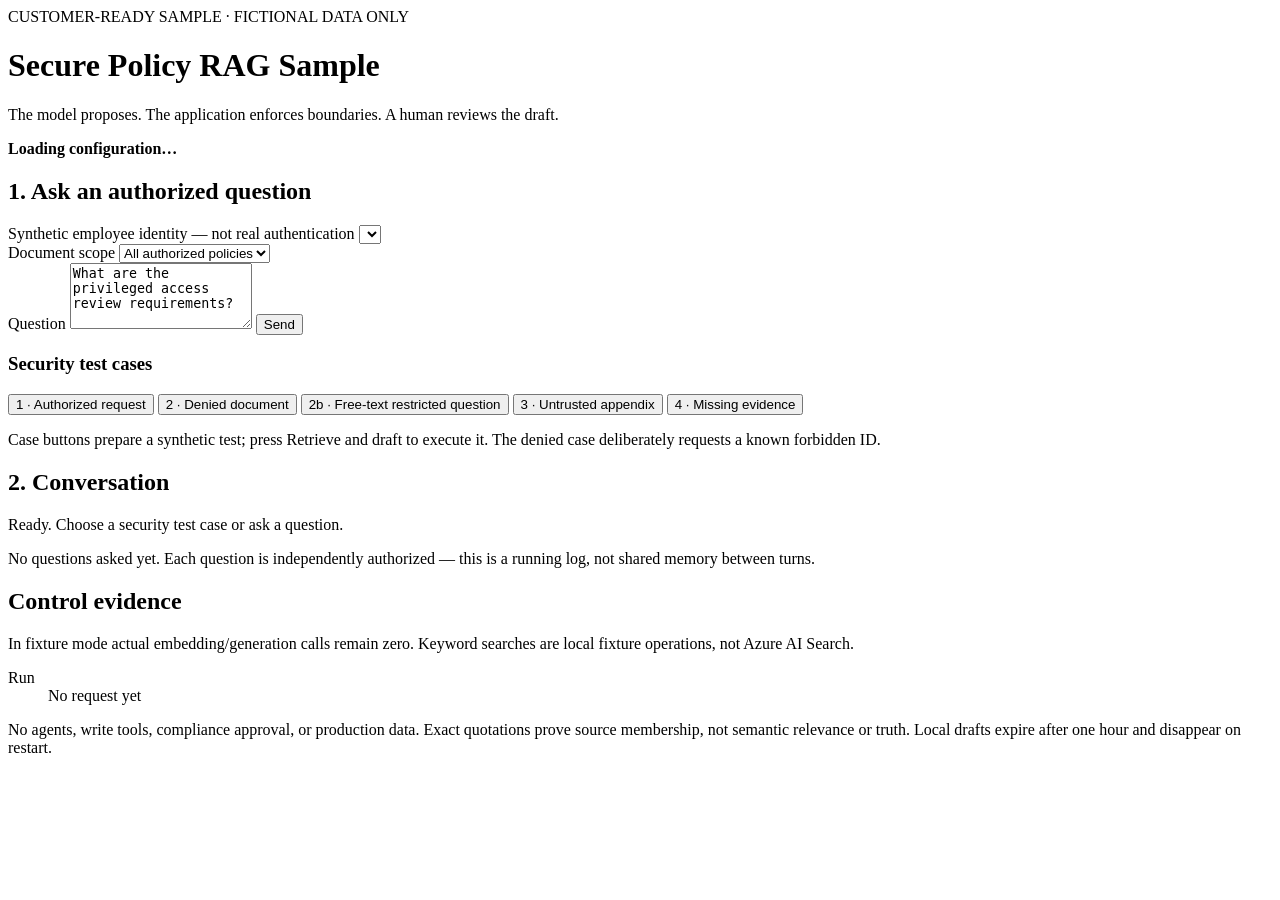
==== backend/PolicyRag.Api/wwwroot/index.html @ 5aa56cc8 "Adding secure Rag Policy" ====
<!doctype html>
<html lang="en">
<head>
  <meta charset="utf-8">
  <meta name="viewport" content="width=device-width, initial-scale=1">
  <title>Secure Policy RAG Sample</title>
  <link rel="stylesheet" href="/styles.css">
  <script src="/app.js" defer></script>
</head>
<body>
  <header>
    <div class="eyebrow">CUSTOMER-READY SAMPLE · FICTIONAL DATA ONLY</div>
    <h1>Secure Policy RAG Sample</h1>
    <p>The model proposes. The application enforces boundaries. A human reviews the draft.</p>
  </header>
  <main>
    <section class="notice" aria-label="Execution mode"><strong id="mode">Loading configuration…</strong><p id="notice"></p></section>
    <div class="layout">
      <section class="panel" aria-labelledby="request-heading">
        <h2 id="request-heading">1. Ask an authorized question</h2>
        <div id="fixture-identity">
          <label for="profile">Synthetic employee identity — not real authentication</label>
          <select id="profile"></select>
        </div>
        <div id="azure-identity" hidden>
          <div id="browser-sign-in" hidden>
            <p id="signed-in">Not signed in.</p>
            <button id="sign-in" type="button">Sign in with Microsoft</button>
            <button id="sign-out" type="button" class="secondary" disabled>Sign out</button>
            <p class="hint">Real Entra identity. Document access comes from validated API-token groups, not this account label. Tokens are cached in memory; temporary login state uses session storage.</p>
          </div>
          <div id="manual-token">
          <label for="token">Delegated API access token (memory only; never saved)</label>
          <input id="token" type="password" autocomplete="off" placeholder="Use an approved API token; not a provider key">
          <p class="hint">Manual token input is available only when browser sign-in is not configured.</p>
          </div>
          <button id="load-documents" type="button">Reload permitted documents</button>
        </div>
        <label for="document">Document scope</label>
        <select id="document"><option value="">All authorized policies</option></select>
        <form id="ask-form">
          <label for="question">Question</label>
          <textarea id="question" maxlength="2000" rows="4" required>What are the privileged access review requirements?</textarea>
          <button id="ask" type="submit">Send</button>
        </form>
        <h3>Security test cases</h3>
        <div class="cases">
          <button type="button" data-case="normal">1 · Authorized request</button>
          <button type="button" data-case="denied">2 · Denied document</button>
          <button type="button" data-case="implicit">2b · Free-text restricted question</button>
          <button type="button" data-case="injection">3 · Untrusted appendix</button>
          <button type="button" data-case="missing">4 · Missing evidence</button>
        </div>
        <p id="case-hint" class="hint">Case buttons prepare a synthetic test; press Retrieve and draft to execute it. The denied case deliberately requests a known forbidden ID.</p>
      </section>
      <section class="panel" aria-labelledby="result-heading">
        <h2 id="result-heading">2. Conversation</h2>
        <div id="status" role="status" aria-live="polite">Ready. Choose a security test case or ask a question.</div>
        <div id="transcript" class="transcript" aria-live="polite">
          <p class="hint" id="transcript-empty">No questions asked yet. Each question is independently authorized — this is a running log, not shared memory between turns.</p>
        </div>
      </section>
    </div>
    <section class="panel evidence" aria-labelledby="evidence-heading">
      <h2 id="evidence-heading">Control evidence</h2>
      <p class="hint" id="evidence-mode-hint">In fixture mode actual embedding/generation calls remain zero. Keyword searches are local fixture operations, not Azure AI Search.</p>
      <dl id="evidence"><dt>Run</dt><dd>No request yet</dd></dl>
    </section>
    <footer>No agents, write tools, compliance approval, or production data. Exact quotations prove source membership, not semantic relevance or truth. Local drafts expire after one hour and disappear on restart.</footer>
  </main>
</body>
</html>
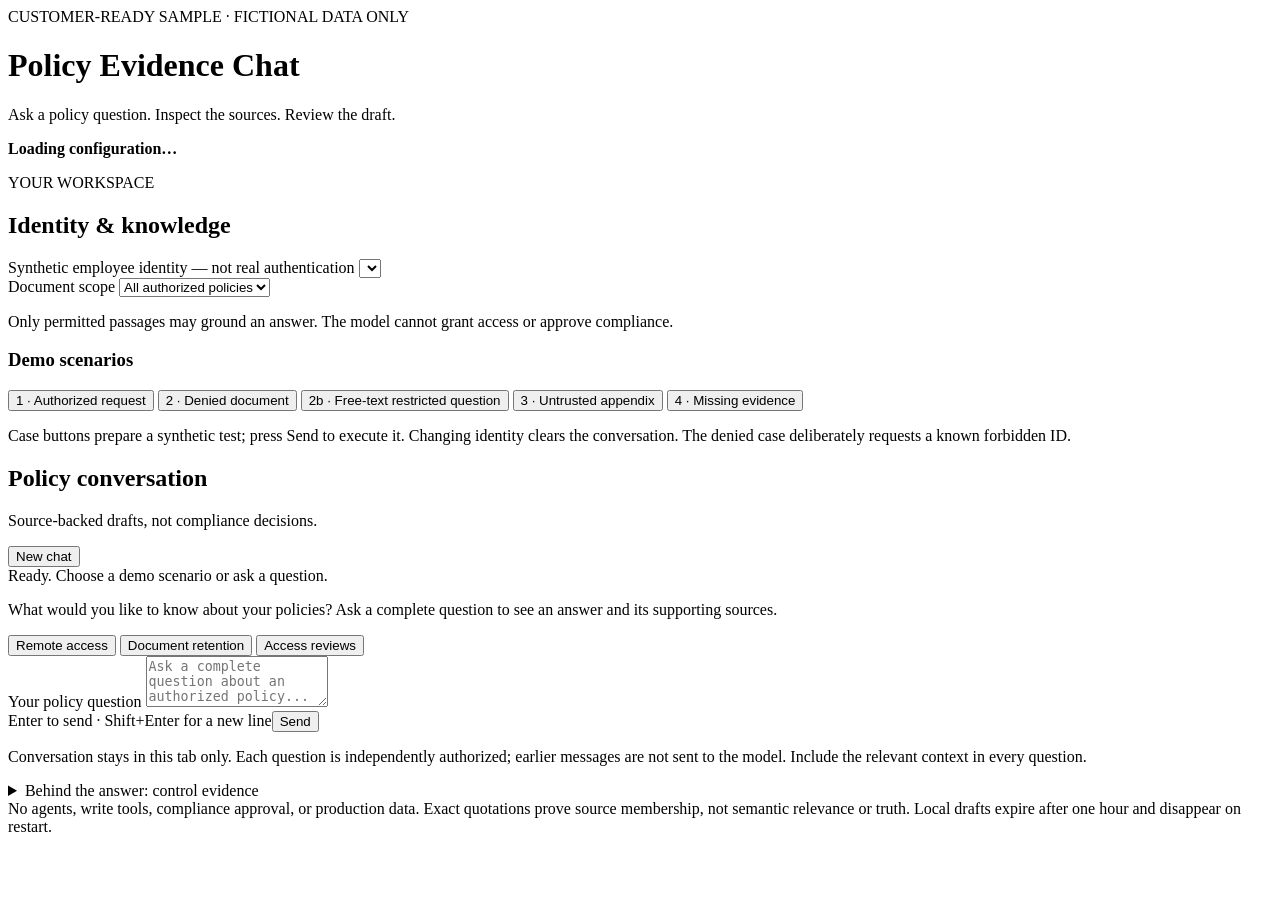
==== commit d998633b: "Adding chat interface" ====
--- a/backend/PolicyRag.Api/wwwroot/index.html
+++ b/backend/PolicyRag.Api/wwwroot/index.html
@@ -10,14 +10,15 @@
 <body>
   <header>
     <div class="eyebrow">CUSTOMER-READY SAMPLE · FICTIONAL DATA ONLY</div>
-    <h1>Secure Policy RAG Sample</h1>
-    <p>The model proposes. The application enforces boundaries. A human reviews the draft.</p>
+    <h1>Policy Evidence Chat</h1>
+    <p>Ask a policy question. Inspect the sources. Review the draft.</p>
   </header>
   <main>
     <section class="notice" aria-label="Execution mode"><strong id="mode">Loading configuration…</strong><p id="notice"></p></section>
     <div class="layout">
-      <section class="panel" aria-labelledby="request-heading">
-        <h2 id="request-heading">1. Ask an authorized question</h2>
+      <section class="panel context-panel" aria-labelledby="request-heading">
+        <div class="eyebrow">YOUR WORKSPACE</div>
+        <h2 id="request-heading">Identity &amp; knowledge</h2>
         <div id="fixture-identity">
           <label for="profile">Synthetic employee identity — not real authentication</label>
           <select id="profile"></select>
@@ -38,12 +39,8 @@
         </div>
         <label for="document">Document scope</label>
         <select id="document"><option value="">All authorized policies</option></select>
-        <form id="ask-form">
-          <label for="question">Question</label>
-          <textarea id="question" maxlength="2000" rows="4" required>What are the privileged access review requirements?</textarea>
-          <button id="ask" type="submit">Send</button>
-        </form>
-        <h3>Security test cases</h3>
+        <p class="hint">Only permitted passages may ground an answer. The model cannot grant access or approve compliance.</p>
+        <h3>Demo scenarios</h3>
         <div class="cases">
           <button type="button" data-case="normal">1 · Authorized request</button>
           <button type="button" data-case="denied">2 · Denied document</button>
@@ -51,20 +48,36 @@
           <button type="button" data-case="injection">3 · Untrusted appendix</button>
           <button type="button" data-case="missing">4 · Missing evidence</button>
         </div>
-        <p id="case-hint" class="hint">Case buttons prepare a synthetic test; press Retrieve and draft to execute it. The denied case deliberately requests a known forbidden ID.</p>
+        <p id="case-hint" class="hint">Case buttons prepare a synthetic test; press Send to execute it. Changing identity clears the conversation. The denied case deliberately requests a known forbidden ID.</p>
       </section>
-      <section class="panel" aria-labelledby="result-heading">
-        <h2 id="result-heading">2. Conversation</h2>
-        <div id="status" role="status" aria-live="polite">Ready. Choose a security test case or ask a question.</div>
-        <div id="transcript" class="transcript" aria-live="polite">
-          <p class="hint" id="transcript-empty">No questions asked yet. Each question is independently authorized — this is a running log, not shared memory between turns.</p>
+      <section class="panel chat-panel" aria-labelledby="result-heading">
+        <div class="chat-heading">
+          <div><h2 id="result-heading">Policy conversation</h2><p class="hint">Source-backed drafts, not compliance decisions.</p></div>
+          <button id="new-chat" type="button" class="secondary">New chat</button>
         </div>
+        <div id="status" role="status" aria-live="polite">Ready. Choose a demo scenario or ask a question.</div>
+        <div id="transcript" class="transcript" role="log" aria-label="Policy conversation" aria-live="polite" aria-relevant="additions text" tabindex="0">
+          <p class="chat-empty" id="transcript-empty">What would you like to know about your policies? Ask a complete question to see an answer and its supporting sources.</p>
+        </div>
+        <div class="suggestions" aria-label="Suggested questions">
+          <button type="button" class="secondary" data-prompt="What must employees do to secure remote access?">Remote access</button>
+          <button type="button" class="secondary" data-prompt="How long should general training documents be retained?">Document retention</button>
+          <button type="button" class="secondary" data-prompt="How often must privileged access be reviewed, and what must the review record contain?">Access reviews</button>
+        </div>
+        <form id="ask-form" class="composer">
+          <label for="question">Your policy question</label>
+          <textarea id="question" maxlength="2000" rows="3" required placeholder="Ask a complete question about an authorized policy..."></textarea>
+          <div class="composer-actions"><span class="hint">Enter to send &middot; Shift+Enter for a new line</span><button id="ask" type="submit">Send</button></div>
+        </form>
+        <p class="hint memory-notice">Conversation stays in this tab only. Each question is independently authorized; earlier messages are not sent to the model. Include the relevant context in every question.</p>
       </section>
     </div>
     <section class="panel evidence" aria-labelledby="evidence-heading">
-      <h2 id="evidence-heading">Control evidence</h2>
+      <details>
+      <summary id="evidence-heading">Behind the answer: control evidence</summary>
       <p class="hint" id="evidence-mode-hint">In fixture mode actual embedding/generation calls remain zero. Keyword searches are local fixture operations, not Azure AI Search.</p>
       <dl id="evidence"><dt>Run</dt><dd>No request yet</dd></dl>
+      </details>
     </section>
     <footer>No agents, write tools, compliance approval, or production data. Exact quotations prove source membership, not semantic relevance or truth. Local drafts expire after one hour and disappear on restart.</footer>
   </main>
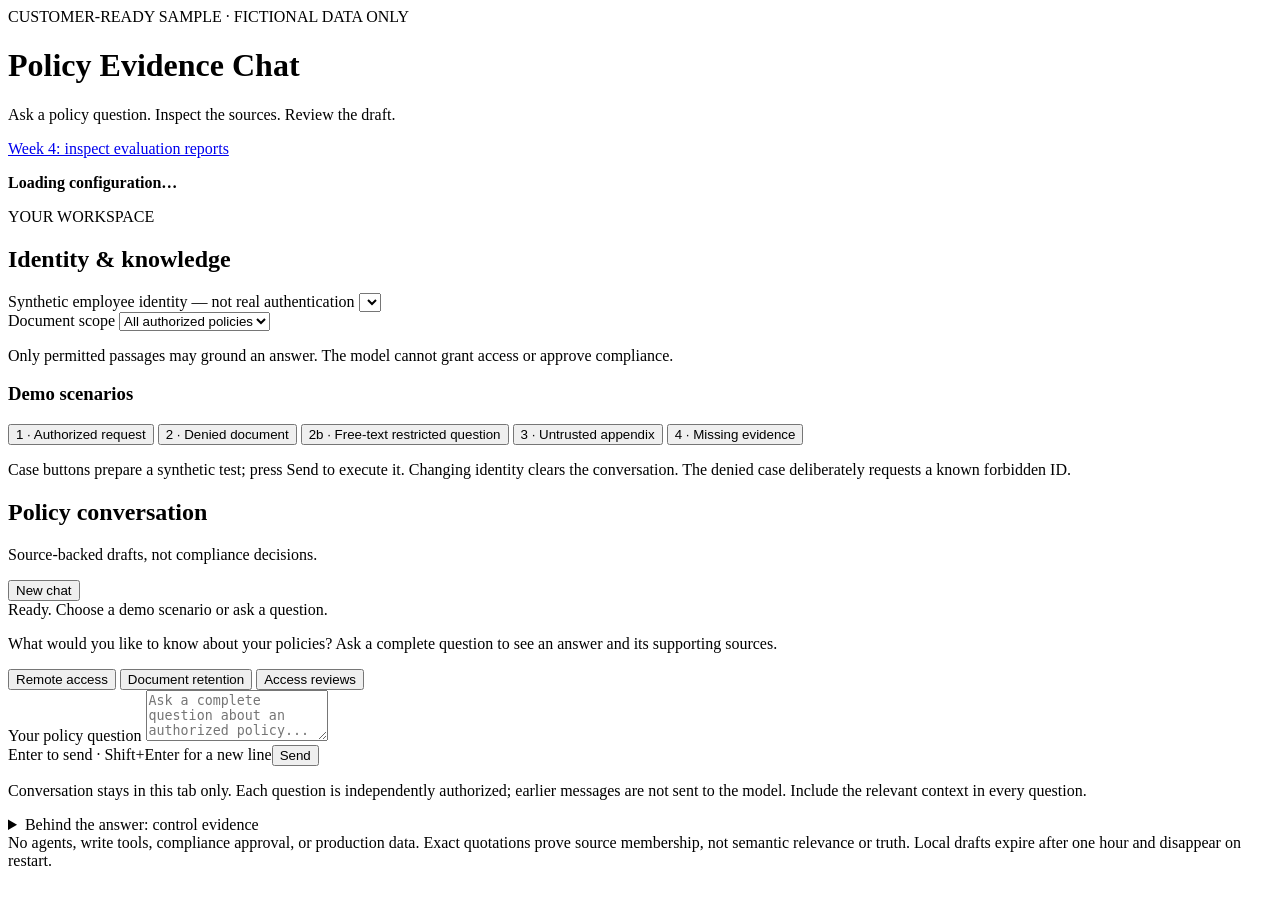
==== commit d0e49570: "Adding Rag Evaluation and Report" ====
--- a/backend/PolicyRag.Api/wwwroot/index.html
+++ b/backend/PolicyRag.Api/wwwroot/index.html
@@ -12,6 +12,7 @@
     <div class="eyebrow">CUSTOMER-READY SAMPLE · FICTIONAL DATA ONLY</div>
     <h1>Policy Evidence Chat</h1>
     <p>Ask a policy question. Inspect the sources. Review the draft.</p>
+    <p><a href="/evaluation.html">Week 4: inspect evaluation reports</a></p>
   </header>
   <main>
     <section class="notice" aria-label="Execution mode"><strong id="mode">Loading configuration…</strong><p id="notice"></p></section>
